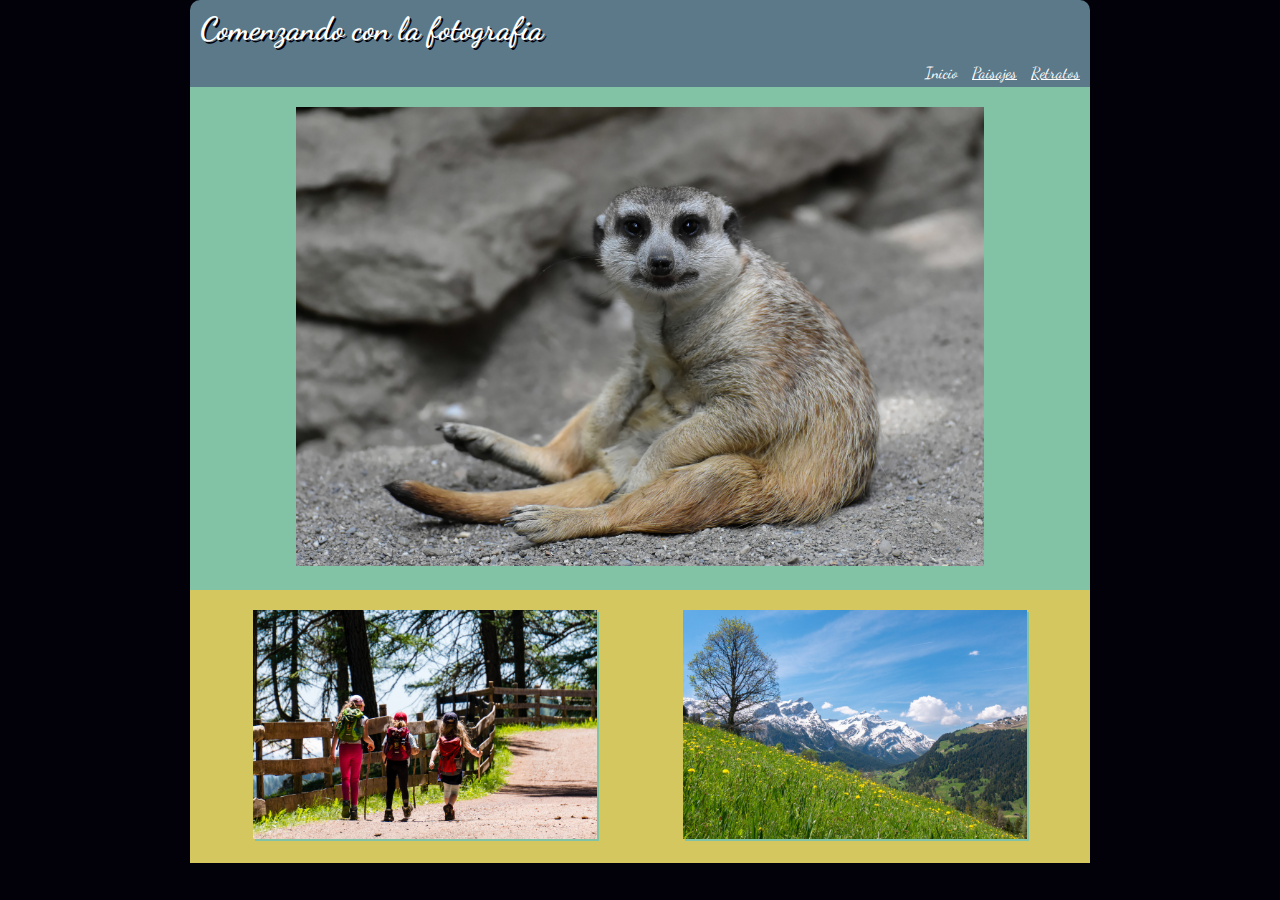
==== index.html @ 34295ea1 "Creacion pagina index" ====
<!DOCTYPE html>
<html>
	<head>
		<title>Comenzando con la fotografia</title>
		<meta charset="utf-8">
		<meta name="viewport" content="width=device-width, initial-scale=1.0">
		<link rel="stylesheet" type="text/css" href="css/styles.css">
		<link href="https://fonts.googleapis.com/css?family=Dancing+Script&display=swap" rel="stylesheet">
	</head>
	<body>
		<header>
			<h1>Comenzando con la fotografia</h1>
			<nav>
				<a href="index.html" style="text-decoration: none;">Inicio</a>
				<a href="paisajes.html">Paisajes</a>
				<a href="retratos.html">Retratos</a>
			</nav>
		</header>

		<div id="contenido">
			<div id="central">
				<img src="img/central.jpg">
			</div>
			<div id="secundaria">
				<div id="retrato">
					<a href="retratos.html">
						<img src="img/personas.jpg">
					</a>
				</div>
				<div id="paisaje">
					<a href="paisajes.html">
						<img src="img/paisaje.jpg">
					</a>
				</div>
			</div>
		</div>

	</body>
</html>
---- css/styles.css ----
body{
	margin: 0;
	padding: 0;
	margin-right: 0;
	font-family: 'Dancing Script', cursive;
	background-color: #02010a;
	display: block;
}

header{
	margin-left: auto;
	margin-right: auto;
	width: 900px;
	padding: 0;
	background: #5b7989;
	color: white;
	border-radius: 10px 10px 0 0;
}
header h1{
	margin: 0;
	padding: 10px;
	text-align: left;
	text-shadow: 2px 2px #02010a;
}

header nav{
	padding: 5px;
	text-align: right;
}

nav a{
	padding: 5px;
	color: white;
}

#contenido{
	margin: auto;
	text-align: center;
	width: 900px;
	background-color: black;
}

#central{
	margin: 0;
	padding: 20px;
	background-color: #82c3a6;
}
#central img{
	text-align: center;
	width: 80%;
}

#secundaria{
	background-color: #d5c75f;
	border: 1px;
	padding: 20px;
	display: flex;
	flex-direction: row;
}

#retrato img{
	text-align: center;
	width: 80%;
	box-shadow: 2px 2px #82c3a6;
	transition: transform 1s;
}

#retrato img:hover{
	transform: rotate(10deg);
}

#paisaje img{
	text-align: center;
	width: 80%;
	box-shadow: 2px 2px #82c3a6;
}
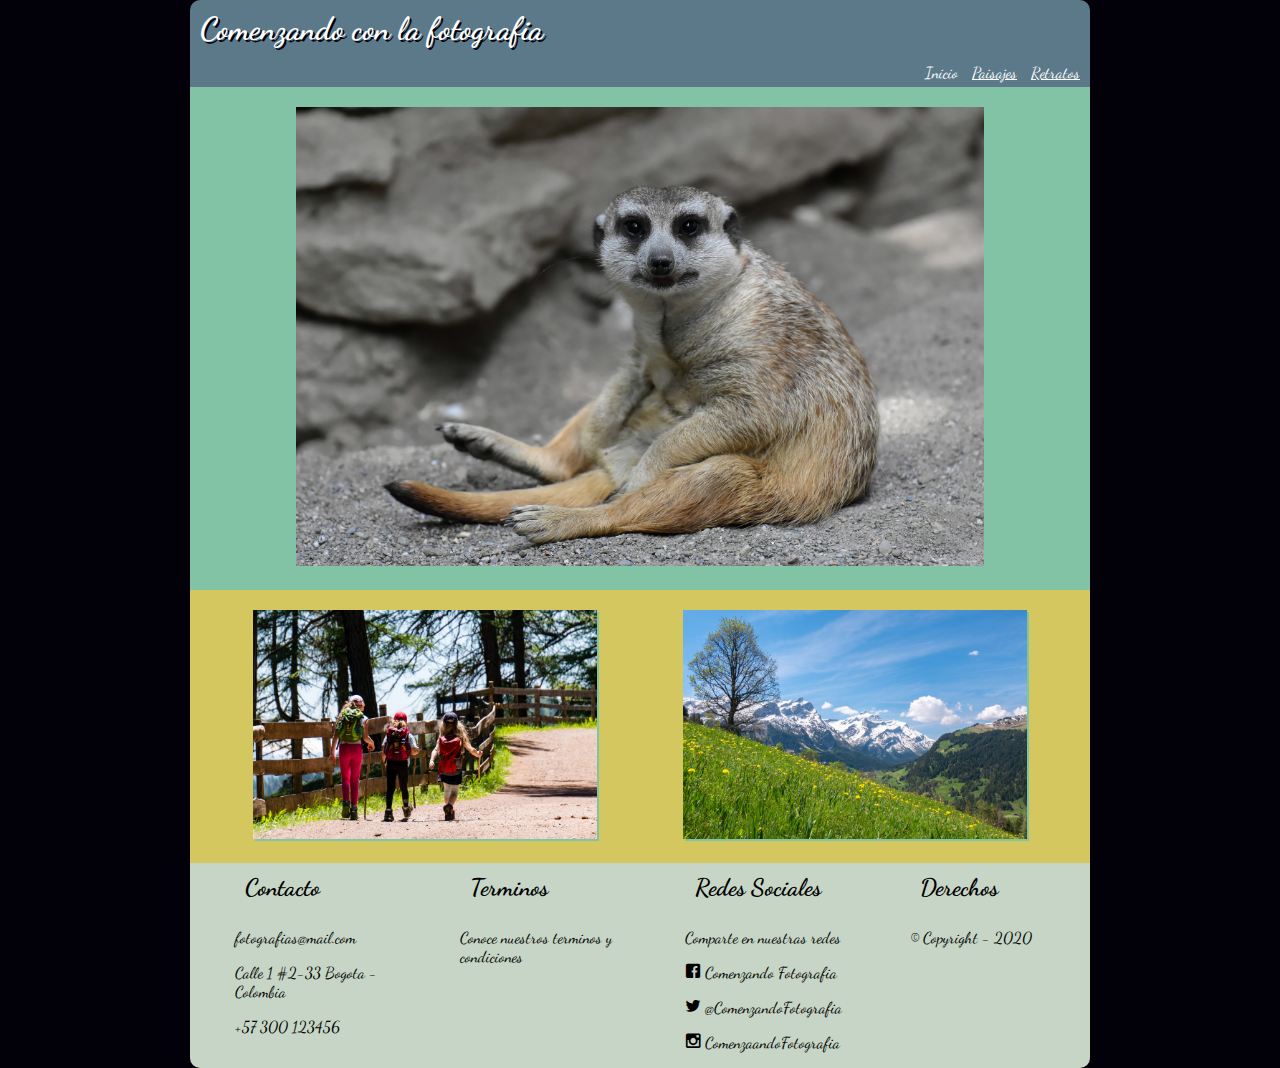
==== commit 8a7624c0: "Agrega pie de pagina e iconos" ====
--- a/index.html
+++ b/index.html
@@ -6,6 +6,7 @@
 		<meta name="viewport" content="width=device-width, initial-scale=1.0">
 		<link rel="stylesheet" type="text/css" href="css/styles.css">
 		<link href="https://fonts.googleapis.com/css?family=Dancing+Script&display=swap" rel="stylesheet">
+		<link rel="stylesheet" type="text/css" href="fuentes/style.css">
 	</head>
 	<body>
 		<header>
@@ -35,5 +36,30 @@
 			</div>
 		</div>
 
+		<footer>
+			<div id="contacto">
+				<h2>Contacto</h2>
+					<p>fotografias@mail.com</p>
+					<p>Calle 1 #2-33 Bogota - Colombia</p>
+					<p>+57 300 123456</p>
+			</div>
+			<div id="terminos">
+				<h2>Terminos</h2>
+					<p>Conoce nuestros terminos y condiciones</p>
+			</div>
+			<div id="redes">
+				<h2>Redes Sociales</h2>
+					<p>Comparte en nuestras redes</p>
+					<p><span class="icon-facebook"></span> Comenzando Fotografia</p>
+					<p><span class="icon-twitter"></span> @ComenzandoFotografia</p>
+					<p><span class="icon-instagram"></span> ComenzaandoFotografia</p>
+
+			</div>
+			<div id="derechos">
+				<h2>Derechos</h2>
+					<p>© Copyright - 2020</p>
+			</div>
+		</footer>
+
 	</body>
 </html>--- a/css/styles.css
+++ b/css/styles.css
@@ -73,4 +73,56 @@
 	text-align: center;
 	width: 80%;
 	box-shadow: 2px 2px #82c3a6;
-}+	transition: transform 1s;
+}
+
+#paisaje img:hover{
+	transform: translate(20px, -5px);
+}
+
+footer{
+	margin-right: auto;
+	margin-left: auto;
+	width: 900px; 
+	background-color: #C6d5c5;
+	border-radius: 0 0 10px 10px;
+	display: flex;
+	flex-direction: row;
+}
+
+h2{
+	margin: 0;
+	padding: 10px;
+}
+
+#contacto{
+	margin-left: auto;
+	margin-right: auto;
+	padding-left: 5%;
+	width: 25%;
+	display: block;
+}
+
+#terminos{
+	margin-left: auto;
+	margin-right: auto;
+	padding-left: 5%;
+	width: 25%;
+	display: block;
+}
+
+#redes{
+	margin-left: auto;
+	margin-right: auto;
+	padding-left: 5%;	
+	width: 25%;
+	display: block;
+}
+
+#derechos{
+	margin-left: auto;
+	margin-right: auto;
+	padding-left: 5%;
+	width: 25%;
+	display: block;
+}
--- a/fuentes/style.css
+++ b/fuentes/style.css
@@ -0,0 +1,1181 @@
+@font-face {
+  font-family: 'icomoon';
+  src:  url('icomoon.eot?26fza1');
+  src:  url('icomoon.eot?26fza1#iefix') format('embedded-opentype'),
+    url('icomoon.ttf?26fza1') format('truetype'),
+    url('icomoon.woff?26fza1') format('woff'),
+    url('icomoon.svg?26fza1#icomoon') format('svg');
+  font-weight: normal;
+  font-style: normal;
+}
+
+[class^="icon-"], [class*=" icon-"] {
+  /* use !important to prevent issues with browser extensions that change fonts */
+  font-family: 'icomoon' !important;
+  speak: none;
+  font-style: normal;
+  font-weight: normal;
+  font-variant: normal;
+  text-transform: none;
+  line-height: 1;
+
+  /* Better Font Rendering =========== */
+  -webkit-font-smoothing: antialiased;
+  -moz-osx-font-smoothing: grayscale;
+}
+
+.icon-add-to-list:before {
+  content: "\e900";
+}
+.icon-classic-computer:before {
+  content: "\e901";
+}
+.icon-controller-fast-backward:before {
+  content: "\e902";
+}
+.icon-creative-commons-attribution:before {
+  content: "\e903";
+}
+.icon-creative-commons-noderivs:before {
+  content: "\e904";
+}
+.icon-creative-commons-noncommercial-eu:before {
+  content: "\e905";
+}
+.icon-creative-commons-noncommercial-us:before {
+  content: "\e906";
+}
+.icon-creative-commons-public-domain:before {
+  content: "\e907";
+}
+.icon-creative-commons-remix:before {
+  content: "\e908";
+}
+.icon-creative-commons-share:before {
+  content: "\e909";
+}
+.icon-creative-commons-sharealike:before {
+  content: "\e90a";
+}
+.icon-creative-commons:before {
+  content: "\e90b";
+}
+.icon-document-landscape:before {
+  content: "\e90c";
+}
+.icon-remove-user:before {
+  content: "\e90d";
+}
+.icon-warning:before {
+  content: "\e90e";
+}
+.icon-arrow-bold-down:before {
+  content: "\e90f";
+}
+.icon-arrow-bold-left:before {
+  content: "\e910";
+}
+.icon-arrow-bold-right:before {
+  content: "\e911";
+}
+.icon-arrow-bold-up:before {
+  content: "\e912";
+}
+.icon-arrow-down:before {
+  content: "\e913";
+}
+.icon-arrow-left:before {
+  content: "\e914";
+}
+.icon-arrow-long-down:before {
+  content: "\e915";
+}
+.icon-arrow-long-left:before {
+  content: "\e916";
+}
+.icon-arrow-long-right:before {
+  content: "\e917";
+}
+.icon-arrow-long-up:before {
+  content: "\e918";
+}
+.icon-arrow-right:before {
+  content: "\e919";
+}
+.icon-arrow-up:before {
+  content: "\e91a";
+}
+.icon-arrow-with-circle-down:before {
+  content: "\e91b";
+}
+.icon-arrow-with-circle-left:before {
+  content: "\e91c";
+}
+.icon-arrow-with-circle-right:before {
+  content: "\e91d";
+}
+.icon-arrow-with-circle-up:before {
+  content: "\e91e";
+}
+.icon-bookmark:before {
+  content: "\e91f";
+}
+.icon-bookmarks:before {
+  content: "\e920";
+}
+.icon-chevron-down:before {
+  content: "\e921";
+}
+.icon-chevron-left:before {
+  content: "\e922";
+}
+.icon-chevron-right:before {
+  content: "\e923";
+}
+.icon-chevron-small-down:before {
+  content: "\e924";
+}
+.icon-chevron-small-left:before {
+  content: "\e925";
+}
+.icon-chevron-small-right:before {
+  content: "\e926";
+}
+.icon-chevron-small-up:before {
+  content: "\e927";
+}
+.icon-chevron-thin-down:before {
+  content: "\e928";
+}
+.icon-chevron-thin-left:before {
+  content: "\e929";
+}
+.icon-chevron-thin-right:before {
+  content: "\e92a";
+}
+.icon-chevron-thin-up:before {
+  content: "\e92b";
+}
+.icon-chevron-up:before {
+  content: "\e92c";
+}
+.icon-chevron-with-circle-down:before {
+  content: "\e92d";
+}
+.icon-chevron-with-circle-left:before {
+  content: "\e92e";
+}
+.icon-chevron-with-circle-right:before {
+  content: "\e92f";
+}
+.icon-chevron-with-circle-up:before {
+  content: "\e930";
+}
+.icon-cloud:before {
+  content: "\e931";
+}
+.icon-controller-fast-forward:before {
+  content: "\e932";
+}
+.icon-controller-jump-to-start:before {
+  content: "\e933";
+}
+.icon-controller-next:before {
+  content: "\e934";
+}
+.icon-controller-paus:before {
+  content: "\e935";
+}
+.icon-controller-play:before {
+  content: "\e936";
+}
+.icon-controller-record:before {
+  content: "\e937";
+}
+.icon-controller-stop:before {
+  content: "\e938";
+}
+.icon-controller-volume:before {
+  content: "\e939";
+}
+.icon-dot-single:before {
+  content: "\e93a";
+}
+.icon-dots-three-horizontal:before {
+  content: "\e93b";
+}
+.icon-dots-three-vertical:before {
+  content: "\e93c";
+}
+.icon-dots-two-horizontal:before {
+  content: "\e93d";
+}
+.icon-dots-two-vertical:before {
+  content: "\e93e";
+}
+.icon-download:before {
+  content: "\e93f";
+}
+.icon-emoji-flirt:before {
+  content: "\e940";
+}
+.icon-flow-branch:before {
+  content: "\e941";
+}
+.icon-flow-cascade:before {
+  content: "\e942";
+}
+.icon-flow-line:before {
+  content: "\e943";
+}
+.icon-flow-parallel:before {
+  content: "\e944";
+}
+.icon-flow-tree:before {
+  content: "\e945";
+}
+.icon-install:before {
+  content: "\e946";
+}
+.icon-layers:before {
+  content: "\e947";
+}
+.icon-open-book:before {
+  content: "\e948";
+}
+.icon-resize-100:before {
+  content: "\e949";
+}
+.icon-resize-full-screen:before {
+  content: "\e94a";
+}
+.icon-save:before {
+  content: "\e94b";
+}
+.icon-select-arrows:before {
+  content: "\e94c";
+}
+.icon-sound-mute:before {
+  content: "\e94d";
+}
+.icon-sound:before {
+  content: "\e94e";
+}
+.icon-trash:before {
+  content: "\e94f";
+}
+.icon-triangle-down:before {
+  content: "\e950";
+}
+.icon-triangle-left:before {
+  content: "\e951";
+}
+.icon-triangle-right:before {
+  content: "\e952";
+}
+.icon-triangle-up:before {
+  content: "\e953";
+}
+.icon-uninstall:before {
+  content: "\e954";
+}
+.icon-upload-to-cloud:before {
+  content: "\e955";
+}
+.icon-upload:before {
+  content: "\e956";
+}
+.icon-add-user:before {
+  content: "\e957";
+}
+.icon-address:before {
+  content: "\e958";
+}
+.icon-adjust:before {
+  content: "\e959";
+}
+.icon-air:before {
+  content: "\e95a";
+}
+.icon-aircraft-landing:before {
+  content: "\e95b";
+}
+.icon-aircraft-take-off:before {
+  content: "\e95c";
+}
+.icon-aircraft:before {
+  content: "\e95d";
+}
+.icon-align-bottom:before {
+  content: "\e95e";
+}
+.icon-align-horizontal-middle:before {
+  content: "\e95f";
+}
+.icon-align-left:before {
+  content: "\e960";
+}
+.icon-align-right:before {
+  content: "\e961";
+}
+.icon-align-top:before {
+  content: "\e962";
+}
+.icon-align-vertical-middle:before {
+  content: "\e963";
+}
+.icon-archive:before {
+  content: "\e964";
+}
+.icon-area-graph:before {
+  content: "\e965";
+}
+.icon-attachment:before {
+  content: "\e966";
+}
+.icon-awareness-ribbon:before {
+  content: "\e967";
+}
+.icon-back-in-time:before {
+  content: "\e968";
+}
+.icon-back:before {
+  content: "\e969";
+}
+.icon-bar-graph:before {
+  content: "\e96a";
+}
+.icon-battery:before {
+  content: "\e96b";
+}
+.icon-beamed-note:before {
+  content: "\e96c";
+}
+.icon-bell:before {
+  content: "\e96d";
+}
+.icon-blackboard:before {
+  content: "\e96e";
+}
+.icon-block:before {
+  content: "\e96f";
+}
+.icon-book:before {
+  content: "\e970";
+}
+.icon-bowl:before {
+  content: "\e971";
+}
+.icon-box:before {
+  content: "\e972";
+}
+.icon-briefcase:before {
+  content: "\e973";
+}
+.icon-browser:before {
+  content: "\e974";
+}
+.icon-brush:before {
+  content: "\e975";
+}
+.icon-bucket:before {
+  content: "\e976";
+}
+.icon-cake:before {
+  content: "\e977";
+}
+.icon-calculator:before {
+  content: "\e978";
+}
+.icon-calendar:before {
+  content: "\e979";
+}
+.icon-camera:before {
+  content: "\e97a";
+}
+.icon-ccw:before {
+  content: "\e97b";
+}
+.icon-chat:before {
+  content: "\e97c";
+}
+.icon-check:before {
+  content: "\e97d";
+}
+.icon-circle-with-cross:before {
+  content: "\e97e";
+}
+.icon-circle-with-minus:before {
+  content: "\e97f";
+}
+.icon-circle-with-plus:before {
+  content: "\e980";
+}
+.icon-circle:before {
+  content: "\e981";
+}
+.icon-circular-graph:before {
+  content: "\e982";
+}
+.icon-clapperboard:before {
+  content: "\e983";
+}
+.icon-clipboard:before {
+  content: "\e984";
+}
+.icon-clock:before {
+  content: "\e985";
+}
+.icon-code:before {
+  content: "\e986";
+}
+.icon-cog:before {
+  content: "\e987";
+}
+.icon-colours:before {
+  content: "\e988";
+}
+.icon-compass:before {
+  content: "\e989";
+}
+.icon-copy:before {
+  content: "\e98a";
+}
+.icon-credit-card:before {
+  content: "\e98b";
+}
+.icon-credit:before {
+  content: "\e98c";
+}
+.icon-cross:before {
+  content: "\e98d";
+}
+.icon-cup:before {
+  content: "\e98e";
+}
+.icon-cw:before {
+  content: "\e98f";
+}
+.icon-cycle:before {
+  content: "\e990";
+}
+.icon-database:before {
+  content: "\e991";
+}
+.icon-dial-pad:before {
+  content: "\e992";
+}
+.icon-direction:before {
+  content: "\e993";
+}
+.icon-document:before {
+  content: "\e994";
+}
+.icon-documents:before {
+  content: "\e995";
+}
+.icon-drink:before {
+  content: "\e996";
+}
+.icon-drive:before {
+  content: "\e997";
+}
+.icon-drop:before {
+  content: "\e998";
+}
+.icon-edit:before {
+  content: "\e999";
+}
+.icon-email:before {
+  content: "\e99a";
+}
+.icon-emoji-happy:before {
+  content: "\e99b";
+}
+.icon-emoji-neutral:before {
+  content: "\e99c";
+}
+.icon-emoji-sad:before {
+  content: "\e99d";
+}
+.icon-erase:before {
+  content: "\e99e";
+}
+.icon-eraser:before {
+  content: "\e99f";
+}
+.icon-export:before {
+  content: "\e9a0";
+}
+.icon-eye:before {
+  content: "\e9a1";
+}
+.icon-feather:before {
+  content: "\e9a2";
+}
+.icon-flag:before {
+  content: "\e9a3";
+}
+.icon-flash:before {
+  content: "\e9a4";
+}
+.icon-flashlight:before {
+  content: "\e9a5";
+}
+.icon-flat-brush:before {
+  content: "\e9a6";
+}
+.icon-folder-images:before {
+  content: "\e9a7";
+}
+.icon-folder-music:before {
+  content: "\e9a8";
+}
+.icon-folder-video:before {
+  content: "\e9a9";
+}
+.icon-folder:before {
+  content: "\e9aa";
+}
+.icon-forward:before {
+  content: "\e9ab";
+}
+.icon-funnel:before {
+  content: "\e9ac";
+}
+.icon-game-controller:before {
+  content: "\e9ad";
+}
+.icon-gauge:before {
+  content: "\e9ae";
+}
+.icon-globe:before {
+  content: "\e9af";
+}
+.icon-graduation-cap:before {
+  content: "\e9b0";
+}
+.icon-grid:before {
+  content: "\e9b1";
+}
+.icon-hair-cross:before {
+  content: "\e9b2";
+}
+.icon-hand:before {
+  content: "\e9b3";
+}
+.icon-heart-outlined:before {
+  content: "\e9b4";
+}
+.icon-heart:before {
+  content: "\e9b5";
+}
+.icon-help-with-circle:before {
+  content: "\e9b6";
+}
+.icon-help:before {
+  content: "\e9b7";
+}
+.icon-home:before {
+  content: "\e9b8";
+}
+.icon-hour-glass:before {
+  content: "\e9b9";
+}
+.icon-image-inverted:before {
+  content: "\e9ba";
+}
+.icon-image:before {
+  content: "\e9bb";
+}
+.icon-images:before {
+  content: "\e9bc";
+}
+.icon-inbox:before {
+  content: "\e9bd";
+}
+.icon-infinity:before {
+  content: "\e9be";
+}
+.icon-info-with-circle:before {
+  content: "\e9bf";
+}
+.icon-info:before {
+  content: "\e9c0";
+}
+.icon-key:before {
+  content: "\e9c1";
+}
+.icon-keyboard:before {
+  content: "\e9c2";
+}
+.icon-lab-flask:before {
+  content: "\e9c3";
+}
+.icon-landline:before {
+  content: "\e9c4";
+}
+.icon-language:before {
+  content: "\e9c5";
+}
+.icon-laptop:before {
+  content: "\e9c6";
+}
+.icon-leaf:before {
+  content: "\e9c7";
+}
+.icon-level-down:before {
+  content: "\e9c8";
+}
+.icon-level-up:before {
+  content: "\e9c9";
+}
+.icon-lifebuoy:before {
+  content: "\e9ca";
+}
+.icon-light-bulb:before {
+  content: "\e9cb";
+}
+.icon-light-down:before {
+  content: "\e9cc";
+}
+.icon-light-up:before {
+  content: "\e9cd";
+}
+.icon-line-graph:before {
+  content: "\e9ce";
+}
+.icon-link:before {
+  content: "\e9cf";
+}
+.icon-list:before {
+  content: "\e9d0";
+}
+.icon-location-pin:before {
+  content: "\e9d1";
+}
+.icon-location:before {
+  content: "\e9d2";
+}
+.icon-lock-open:before {
+  content: "\e9d3";
+}
+.icon-lock:before {
+  content: "\e9d4";
+}
+.icon-log-out:before {
+  content: "\e9d5";
+}
+.icon-login:before {
+  content: "\e9d6";
+}
+.icon-loop:before {
+  content: "\e9d7";
+}
+.icon-magnet:before {
+  content: "\e9d8";
+}
+.icon-magnifying-glass:before {
+  content: "\e9d9";
+}
+.icon-mail:before {
+  content: "\e9da";
+}
+.icon-man:before {
+  content: "\e9db";
+}
+.icon-map:before {
+  content: "\e9dc";
+}
+.icon-mask:before {
+  content: "\e9dd";
+}
+.icon-medal:before {
+  content: "\e9de";
+}
+.icon-megaphone:before {
+  content: "\e9df";
+}
+.icon-menu:before {
+  content: "\e9e0";
+}
+.icon-message:before {
+  content: "\e9e1";
+}
+.icon-mic:before {
+  content: "\e9e2";
+}
+.icon-minus:before {
+  content: "\e9e3";
+}
+.icon-mobile:before {
+  content: "\e9e4";
+}
+.icon-modern-mic:before {
+  content: "\e9e5";
+}
+.icon-moon:before {
+  content: "\e9e6";
+}
+.icon-mouse:before {
+  content: "\e9e7";
+}
+.icon-music:before {
+  content: "\e9e8";
+}
+.icon-network:before {
+  content: "\e9e9";
+}
+.icon-new-message:before {
+  content: "\e9ea";
+}
+.icon-new:before {
+  content: "\e9eb";
+}
+.icon-news:before {
+  content: "\e9ec";
+}
+.icon-note:before {
+  content: "\e9ed";
+}
+.icon-notification:before {
+  content: "\e9ee";
+}
+.icon-old-mobile:before {
+  content: "\e9ef";
+}
+.icon-old-phone:before {
+  content: "\e9f0";
+}
+.icon-palette:before {
+  content: "\e9f1";
+}
+.icon-paper-plane:before {
+  content: "\e9f2";
+}
+.icon-pencil:before {
+  content: "\e9f3";
+}
+.icon-phone:before {
+  content: "\e9f4";
+}
+.icon-pie-chart:before {
+  content: "\e9f5";
+}
+.icon-pin:before {
+  content: "\e9f6";
+}
+.icon-plus:before {
+  content: "\e9f7";
+}
+.icon-popup:before {
+  content: "\e9f8";
+}
+.icon-power-plug:before {
+  content: "\e9f9";
+}
+.icon-price-ribbon:before {
+  content: "\e9fa";
+}
+.icon-price-tag:before {
+  content: "\e9fb";
+}
+.icon-print:before {
+  content: "\e9fc";
+}
+.icon-progress-empty:before {
+  content: "\e9fd";
+}
+.icon-progress-full:before {
+  content: "\e9fe";
+}
+.icon-progress-one:before {
+  content: "\e9ff";
+}
+.icon-progress-two:before {
+  content: "\ea00";
+}
+.icon-publish:before {
+  content: "\ea01";
+}
+.icon-quote:before {
+  content: "\ea02";
+}
+.icon-radio:before {
+  content: "\ea03";
+}
+.icon-reply-all:before {
+  content: "\ea04";
+}
+.icon-reply:before {
+  content: "\ea05";
+}
+.icon-retweet:before {
+  content: "\ea06";
+}
+.icon-rocket:before {
+  content: "\ea07";
+}
+.icon-round-brush:before {
+  content: "\ea08";
+}
+.icon-rss:before {
+  content: "\ea09";
+}
+.icon-ruler:before {
+  content: "\ea0a";
+}
+.icon-scissors:before {
+  content: "\ea0b";
+}
+.icon-share-alternitive:before {
+  content: "\ea0c";
+}
+.icon-share:before {
+  content: "\ea0d";
+}
+.icon-shareable:before {
+  content: "\ea0e";
+}
+.icon-shield:before {
+  content: "\ea0f";
+}
+.icon-shop:before {
+  content: "\ea10";
+}
+.icon-shopping-bag:before {
+  content: "\ea11";
+}
+.icon-shopping-basket:before {
+  content: "\ea12";
+}
+.icon-shopping-cart:before {
+  content: "\ea13";
+}
+.icon-shuffle:before {
+  content: "\ea14";
+}
+.icon-signal:before {
+  content: "\ea15";
+}
+.icon-sound-mix:before {
+  content: "\ea16";
+}
+.icon-sports-club:before {
+  content: "\ea17";
+}
+.icon-spreadsheet:before {
+  content: "\ea18";
+}
+.icon-squared-cross:before {
+  content: "\ea19";
+}
+.icon-squared-minus:before {
+  content: "\ea1a";
+}
+.icon-squared-plus:before {
+  content: "\ea1b";
+}
+.icon-star-outlined:before {
+  content: "\ea1c";
+}
+.icon-star:before {
+  content: "\ea1d";
+}
+.icon-stopwatch:before {
+  content: "\ea1e";
+}
+.icon-suitcase:before {
+  content: "\ea1f";
+}
+.icon-swap:before {
+  content: "\ea20";
+}
+.icon-sweden:before {
+  content: "\ea21";
+}
+.icon-switch:before {
+  content: "\ea22";
+}
+.icon-tablet:before {
+  content: "\ea23";
+}
+.icon-tag:before {
+  content: "\ea24";
+}
+.icon-text-document-inverted:before {
+  content: "\ea25";
+}
+.icon-text-document:before {
+  content: "\ea26";
+}
+.icon-text:before {
+  content: "\ea27";
+}
+.icon-thermometer:before {
+  content: "\ea28";
+}
+.icon-thumbs-down:before {
+  content: "\ea29";
+}
+.icon-thumbs-up:before {
+  content: "\ea2a";
+}
+.icon-thunder-cloud:before {
+  content: "\ea2b";
+}
+.icon-ticket:before {
+  content: "\ea2c";
+}
+.icon-time-slot:before {
+  content: "\ea2d";
+}
+.icon-tools:before {
+  content: "\ea2e";
+}
+.icon-traffic-cone:before {
+  content: "\ea2f";
+}
+.icon-tree:before {
+  content: "\ea30";
+}
+.icon-trophy:before {
+  content: "\ea31";
+}
+.icon-tv:before {
+  content: "\ea32";
+}
+.icon-typing:before {
+  content: "\ea33";
+}
+.icon-unread:before {
+  content: "\ea34";
+}
+.icon-untag:before {
+  content: "\ea35";
+}
+.icon-user:before {
+  content: "\ea36";
+}
+.icon-users:before {
+  content: "\ea37";
+}
+.icon-v-card:before {
+  content: "\ea38";
+}
+.icon-video:before {
+  content: "\ea39";
+}
+.icon-vinyl:before {
+  content: "\ea3a";
+}
+.icon-voicemail:before {
+  content: "\ea3b";
+}
+.icon-wallet:before {
+  content: "\ea3c";
+}
+.icon-water:before {
+  content: "\ea3d";
+}
+.icon-500px-with-circle:before {
+  content: "\ea3e";
+}
+.icon-500px:before {
+  content: "\ea3f";
+}
+.icon-basecamp:before {
+  content: "\ea40";
+}
+.icon-behance:before {
+  content: "\ea41";
+}
+.icon-creative-cloud:before {
+  content: "\ea42";
+}
+.icon-dropbox:before {
+  content: "\ea43";
+}
+.icon-evernote:before {
+  content: "\ea44";
+}
+.icon-flattr:before {
+  content: "\ea45";
+}
+.icon-foursquare:before {
+  content: "\ea46";
+}
+.icon-google-drive:before {
+  content: "\ea47";
+}
+.icon-google-hangouts:before {
+  content: "\ea48";
+}
+.icon-grooveshark:before {
+  content: "\ea49";
+}
+.icon-icloud:before {
+  content: "\ea4a";
+}
+.icon-mixi:before {
+  content: "\ea4b";
+}
+.icon-onedrive:before {
+  content: "\ea4c";
+}
+.icon-paypal:before {
+  content: "\ea4d";
+}
+.icon-picasa:before {
+  content: "\ea4e";
+}
+.icon-qq:before {
+  content: "\ea4f";
+}
+.icon-rdio-with-circle:before {
+  content: "\ea50";
+}
+.icon-renren:before {
+  content: "\ea51";
+}
+.icon-scribd:before {
+  content: "\ea52";
+}
+.icon-sina-weibo:before {
+  content: "\ea53";
+}
+.icon-skype-with-circle:before {
+  content: "\ea54";
+}
+.icon-skype:before {
+  content: "\ea55";
+}
+.icon-slideshare:before {
+  content: "\ea56";
+}
+.icon-smashing:before {
+  content: "\ea57";
+}
+.icon-soundcloud:before {
+  content: "\ea58";
+}
+.icon-spotify-with-circle:before {
+  content: "\ea59";
+}
+.icon-spotify:before {
+  content: "\ea5a";
+}
+.icon-swarm:before {
+  content: "\ea5b";
+}
+.icon-vine-with-circle:before {
+  content: "\ea5c";
+}
+.icon-vine:before {
+  content: "\ea5d";
+}
+.icon-vk-alternitive:before {
+  content: "\ea5e";
+}
+.icon-vk-with-circle:before {
+  content: "\ea5f";
+}
+.icon-vk:before {
+  content: "\ea60";
+}
+.icon-xing-with-circle:before {
+  content: "\ea61";
+}
+.icon-xing:before {
+  content: "\ea62";
+}
+.icon-yelp:before {
+  content: "\ea63";
+}
+.icon-dribbble-with-circle:before {
+  content: "\ea64";
+}
+.icon-dribbble:before {
+  content: "\ea65";
+}
+.icon-facebook-with-circle:before {
+  content: "\ea66";
+}
+.icon-facebook:before {
+  content: "\ea67";
+}
+.icon-flickr-with-circle:before {
+  content: "\ea68";
+}
+.icon-flickr:before {
+  content: "\ea69";
+}
+.icon-github-with-circle:before {
+  content: "\ea6a";
+}
+.icon-github:before {
+  content: "\ea6b";
+}
+.icon-google-with-circle:before {
+  content: "\ea6c";
+}
+.icon-google:before {
+  content: "\ea6d";
+}
+.icon-instagram-with-circle:before {
+  content: "\ea6e";
+}
+.icon-instagram:before {
+  content: "\ea6f";
+}
+.icon-lastfm-with-circle:before {
+  content: "\ea70";
+}
+.icon-lastfm:before {
+  content: "\ea71";
+}
+.icon-linkedin-with-circle:before {
+  content: "\ea72";
+}
+.icon-linkedin:before {
+  content: "\ea73";
+}
+.icon-pinterest-with-circle:before {
+  content: "\ea74";
+}
+.icon-pinterest:before {
+  content: "\ea75";
+}
+.icon-rdio:before {
+  content: "\ea76";
+}
+.icon-stumbleupon-with-circle:before {
+  content: "\ea77";
+}
+.icon-stumbleupon:before {
+  content: "\ea78";
+}
+.icon-tumblr-with-circle:before {
+  content: "\ea79";
+}
+.icon-tumblr:before {
+  content: "\ea7a";
+}
+.icon-twitter-with-circle:before {
+  content: "\ea7b";
+}
+.icon-twitter:before {
+  content: "\ea7c";
+}
+.icon-vimeo-with-circle:before {
+  content: "\ea7d";
+}
+.icon-vimeo:before {
+  content: "\ea7e";
+}
+.icon-youtube-with-circle:before {
+  content: "\ea7f";
+}
+.icon-youtube:before {
+  content: "\ea80";
+}
